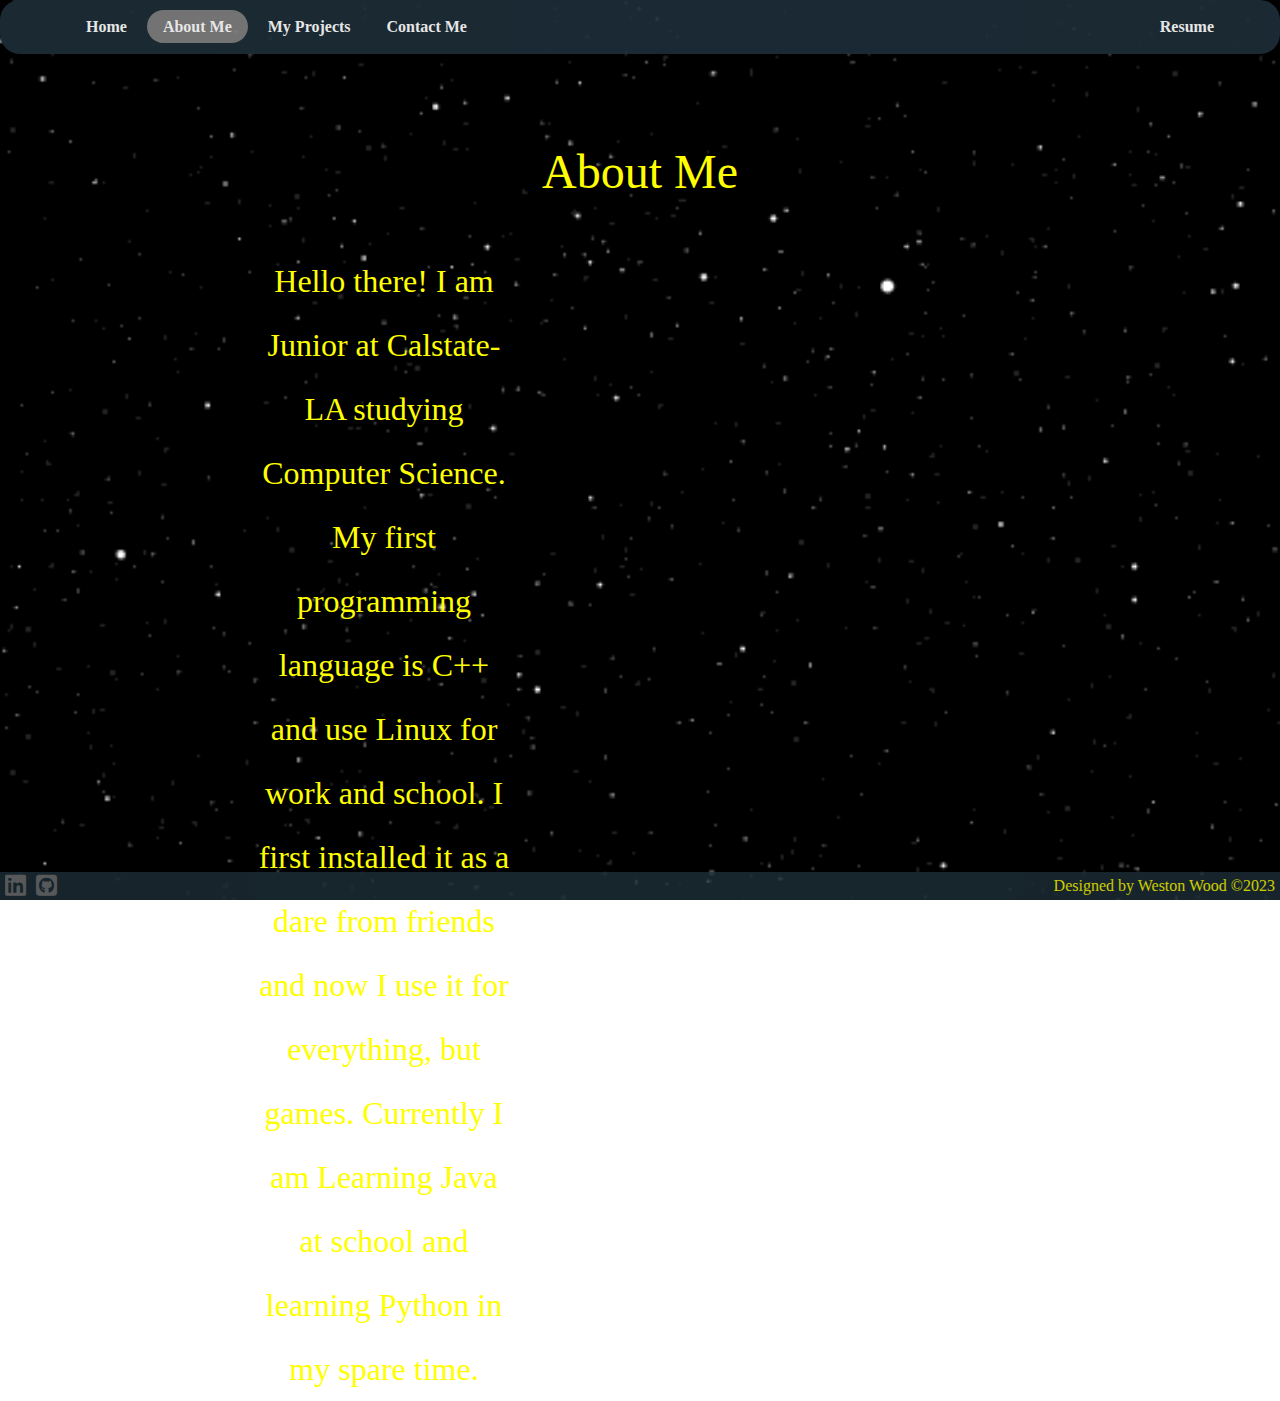
==== aboutMe.html @ 3f930ee4 "Wrote Summary for About Me page" ====
<!DOCTYPE html>
<html lang="en">
<head>
  <meta charset="UTF-8">
  <meta http-equiv="X-UA-Compatible" content="IE=edge">
  <meta name="viewport" content="width=device-width, initial-scale=1">
  <meta http-equiv="cache-control" content="no-cache">
  <meta http-equiv="Pragma" content="no-cache" />
  <meta http-equiv="Expires" content="0"/>

  <link rel="stylesheet" href="styles.css">
  <link rel="stylesheet" href="https://cdnjs.cloudflare.com/ajax/libs/font-awesome/6.4.0/css/all.min.css">

  <title>Weston Wood - About Me</title>
</head>
<body>
  <div class="gifBackground"></div>

  <header>
    <div class="header">
      <nav>
        <a href="index.html">Home</a>
        <a href="#" class="isActive">About Me</a>
        <a href="projects.html">My Projects</a>
        <a href="contactMe.html">Contact Me</a>

      </nav>
    </div>
      <a class="cta" href="General Resume.pdf">Resume</a>
    </div>
  </header>

  <div class="amContainer">
    <div class="amTitle">
      <h1>About Me</h1>
    </div>
    <div class="amSummary">
      <p>Hello there! I am Junior at Calstate-LA studying Computer Science. My first programming language is
        C++ and use Linux for work and school. I first installed it as a dare from friends and now I use it for
        everything, but games. Currently I am Learning Java at school and learning Python in my spare time.
      </p>
    </div>


  </div>

  <footer>
    <div class="footerContent">
      <div class="iconContainer">
        <a href="https://www.linkedin.com/in/weston-wood-20906a20b/" class="iconLinkedIn" style="color:grey" target="blank"><i class="fa-brands fa-linkedin fa-xl"></i></a>
        <a href="https://github.com/dokokitsune" class="iconGitHub" style="padding-left: 10px; color:grey" target="blank"> <i class="fa-brands fa-square-github fa-xl"></i></a>

      </div>

      <div class="footerText">
        <p>Designed by Weston Wood &#169;2023</p>
      </div>

    </div>
  </footer>

</body>
</html>
---- styles.css ----
:root{
  /* Color variables */
  --barColor: rgb(29, 46, 56);
}

*{
  box-sizing: border-box;
  margin: 0;
  padding: 0;
  font-family: Georgia, 'Times New Roman', Times, serif;
  font-weight: 500;
}

.gifBackground{
  position: absolute;

  width: 100%;
  height: 100%;

  background-image: url('background.gif');

  background-size: cover;
  background-position: center;
}

/* Universal Header */

header{
  position: relative;
  display: flex;
  justify-content: space-between;
  align-items: center;

  opacity: 0.9;
  border-radius: 20px;

  background-color: var(--barColor);
  border-color: rgb(16, 34, 83);

  padding: 10px 50px;


  color:aliceblue;


}

.header{
  display: inline-block;
  padding: 0px 20px;

}

.header a{
  color: white;
  font-weight: 600;

  text-decoration: none;
  transition: 0.4s;
  padding: 8px 16px;
  border-radius: 99px;

}

.header a.isActive, .header a:hover {
  z-index: 99;
  background-color: gray;
}

.cta{
  text-decoration: none;
  border: none;
  border-radius: 25px;
  color: white;
  background-color: var(--barColor);
  padding: 8px 16px;
  font-weight: 600;
}

.cta:hover{
  transition: 0.4s;
  background-color: gray;


}


/* Homepage */

.containerBox{
  position: relative;
  display: grid;
  row-gap: 5vh;

  grid-template-columns:  20vw 20vw 20vw 20vw 20vw;



}

.nameTitle{
  grid-column: 2 / span 3;

  display: flex;
  justify-items: center;
  justify-content: center;



  margin-top: 5vh;
  font-size: 52px;

  opacity: 0.8;

  width:  auto;
  height: auto;

  letter-spacing: 5px;
  color:yellow;



}

.photo{
  grid-row-start: 2;
  grid-column: 2;
  justify-self: center;

  width: 300px;
  height: 400px;

}


.mySkills{
  justify-content: center;
  justify-self: center;
  grid-row:2;
  grid-column: 4;


  border-radius: 25px;
  background-color: cadetblue;
  opacity: 0.8;
  width: 15vw;
  height: auto;
}

.mySkills h1{
  text-align: center;
  text-decoration: underline;
  font-size:x-large;
  padding-bottom: 10px;

}

.mySkills h2{
  text-align: center;
  text-decoration: underline;
  padding-bottom: 10px;

}


.mySkills li{
  padding: 10px;
  display: list-item;
  padding-left: 50px;

  list-style-type: disc;
  list-style-position: inside;
  font-size: large;

}

.summary{
  grid-area: summary;
  grid-row: 3;
  grid-column: 2 / span 3;
  grid-template-columns: summary 10px;
  text-align: center;

  font-size: 28px;
  line-height: 2;
  color: yellow;
}


/* Contact me */

.contactContainer{
  position: relative;
}

.contactContainer h1{
  padding-top: 10vh;
  font-size: xx-large;
  color:yellow;
  display: flex;
  justify-content: center;
}

.contactForm{
  max-width: 600px;
  margin:auto;
  padding: 0 20px;
  overflow:hidden;
}

.contactFormText{
  display: block;
  width: 100%;
  margin: 25px 0;
  padding: 20px 40px;
}

textarea.contactFormText{
  resize:none;
  height: 140px;
}

.contactForm-Btn{
  float: right;
  background-color: grey;
  color: white;
  border:none;
  border-radius: 20px;
  padding: 10px;
  cursor: pointer;
  transition: 0.5s;
}

.contactForm-Btn:hover{
  background-color: slategray;
}


/* about me */

.amContainer{
  display: grid;
  grid-template-columns: 20vw 20vw 20vw 20vw 20vw;
  row-gap: 50px;
  position: relative;


}

.amTitle{
  display: flex;
  grid-column: 3;
  margin-top: 7vw;
  justify-content: center;

}

.amTitle h1{
  color: yellow;
  font-size: 48px;
}

.amSummary{
  grid-row: 2;
  grid-column: 2;
  font-size: xx-large;
  line-height: 2;
}

.amSummary p{
  text-align: center;
  color: yellow;

}



 /* Universal Footer */

.footerContent{
  position: absolute;
  background-color: var(--barColor);
  opacity: 0.8;
  display: flex;
  bottom: 0;
  left: 0;
  right: 0;

  height: auto;
  width: 100vw;


}

.footerText{

  padding-right: 5px;
  margin-left: auto;
  margin-top: auto;
  margin-bottom: auto;
  color:yellow;


}

.iconContainer{
  opacity: 0.8;
  display: flex;
  padding: 5px;
}
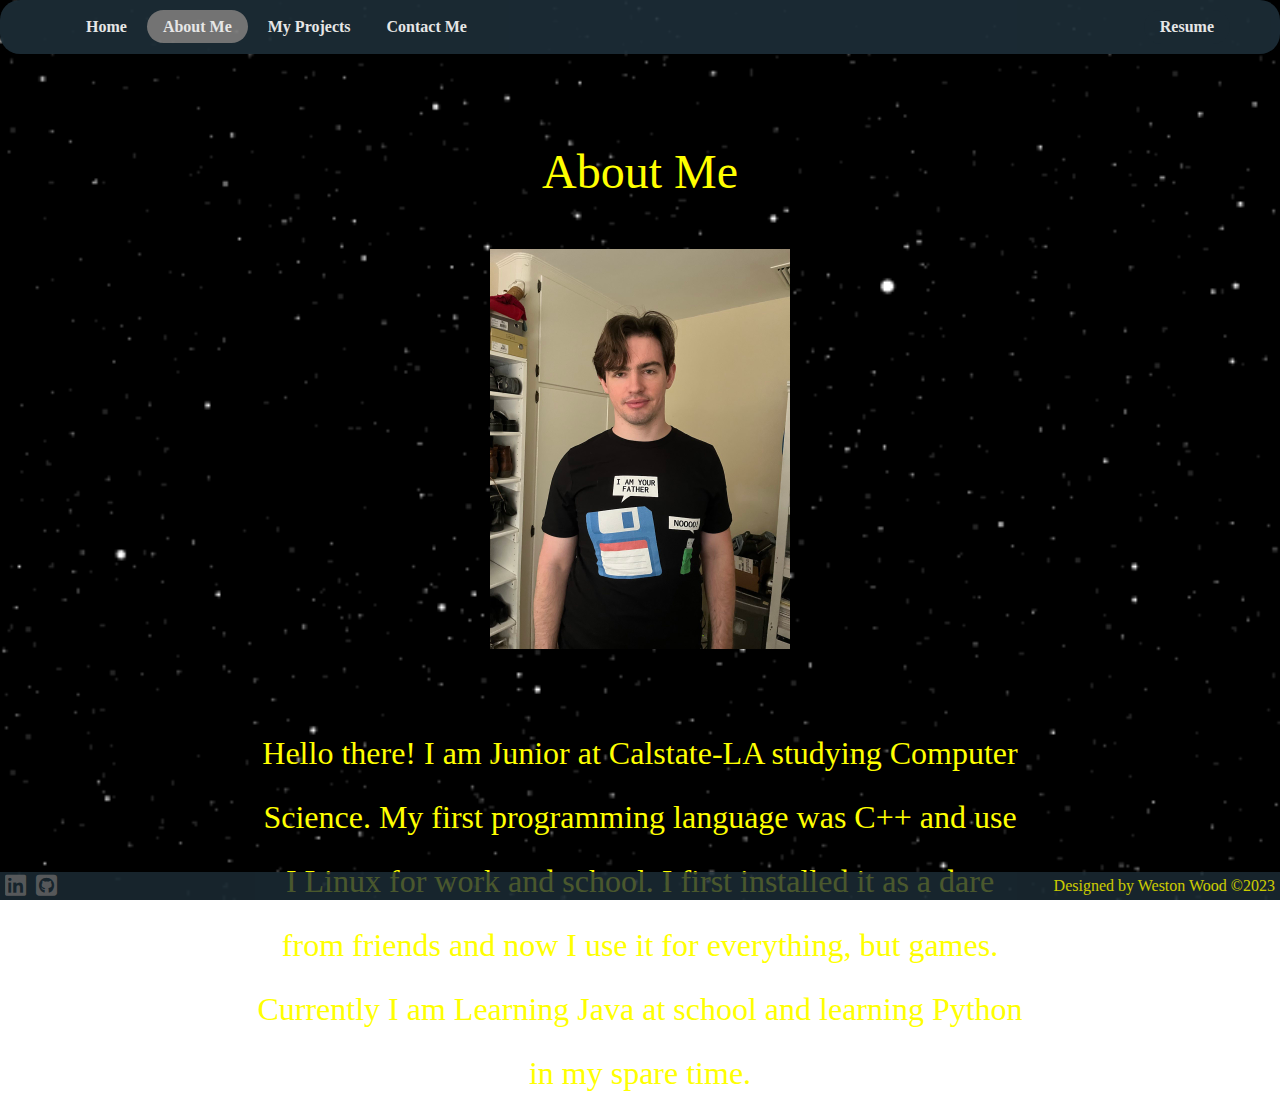
==== commit 962c4c83: "Reformated About Me page" ====
--- a/aboutMe.html
+++ b/aboutMe.html
@@ -35,10 +35,14 @@
       <h1>About Me</h1>
     </div>
     <div class="amSummary">
-      <p>Hello there! I am Junior at Calstate-LA studying Computer Science. My first programming language is
-        C++ and use Linux for work and school. I first installed it as a dare from friends and now I use it for
+      <p>Hello there! I am Junior at Calstate-LA studying Computer Science. My first programming language was
+        C++ and use I Linux for work and school. I first installed it as a dare from friends and now I use it for
         everything, but games. Currently I am Learning Java at school and learning Python in my spare time.
       </p>
+    </div>
+
+    <div class="amPhoto">
+      <img src="aboutMePhoto.jpg" width="300px" height="400px">>
     </div>
 
 
--- a/styles.css
+++ b/styles.css
@@ -261,8 +261,8 @@
 }
 
 .amSummary{
-  grid-row: 2;
-  grid-column: 2;
+  grid-row: 3;
+  grid-column: 2 / span 3;
   font-size: xx-large;
   line-height: 2;
 }
@@ -270,6 +270,13 @@
 .amSummary p{
   text-align: center;
   color: yellow;
+
+}
+
+.amPhoto{
+  grid-row: 2;
+  grid-column: 3;
+  justify-self: center;
 
 }
 
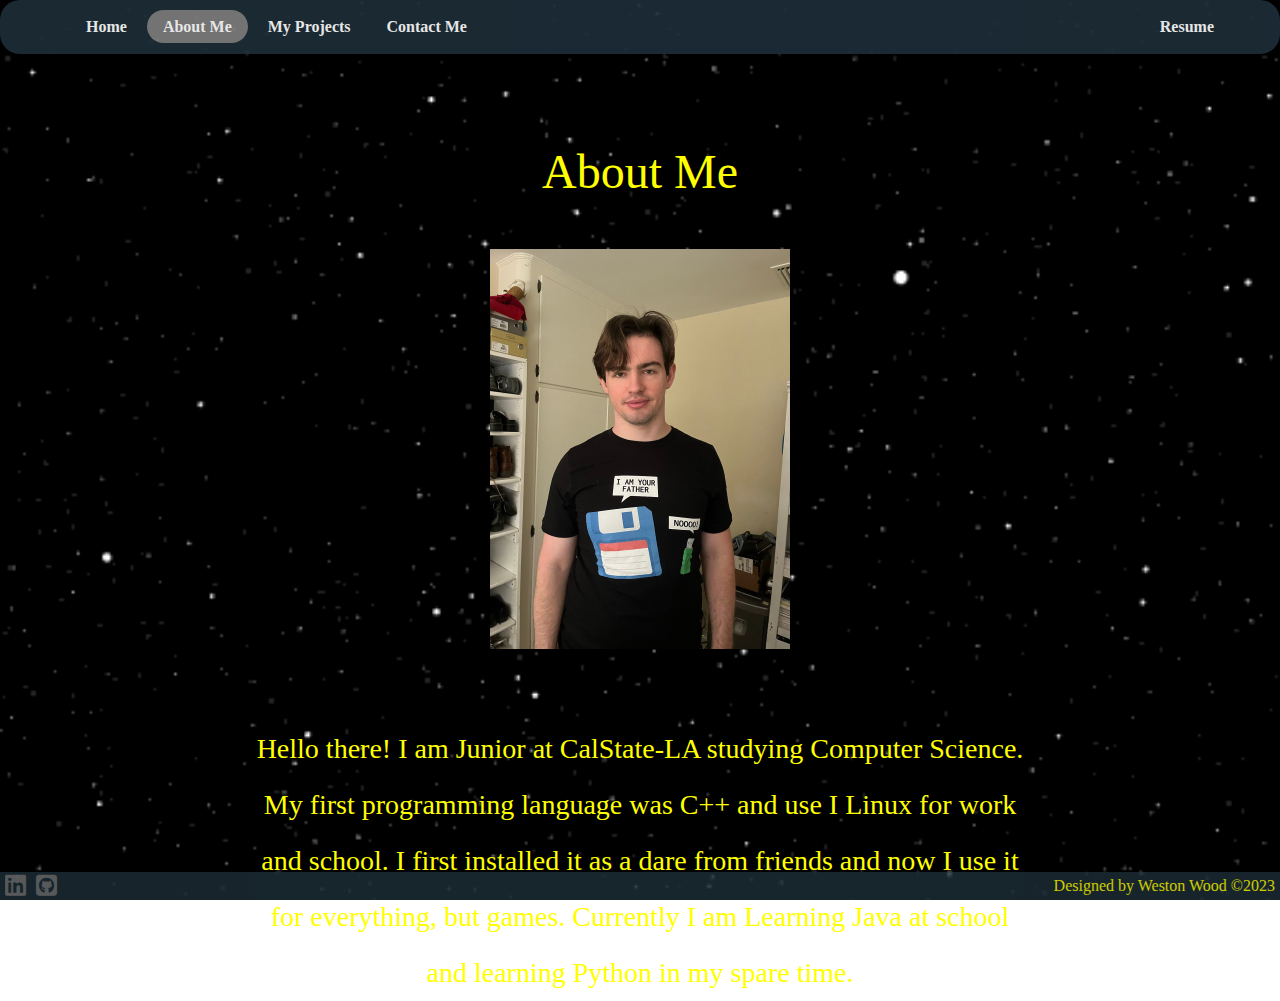
==== commit 79bf8ad4: "Fixed Spelling" ====
--- a/aboutMe.html
+++ b/aboutMe.html
@@ -35,7 +35,7 @@
       <h1>About Me</h1>
     </div>
     <div class="amSummary">
-      <p>Hello there! I am Junior at Calstate-LA studying Computer Science. My first programming language was
+      <p>Hello there! I am Junior at CalState-LA studying Computer Science. My first programming language was
         C++ and use I Linux for work and school. I first installed it as a dare from friends and now I use it for
         everything, but games. Currently I am Learning Java at school and learning Python in my spare time.
       </p>
--- a/styles.css
+++ b/styles.css
@@ -140,6 +140,7 @@
   grid-column: 4;
 
 
+
   border-radius: 25px;
   background-color: cadetblue;
   opacity: 0.8;
@@ -163,10 +164,15 @@
 }
 
 
+.mySkills ul{
+  display: table;
+  margin: 0 auto;
+}
+
 .mySkills li{
   padding: 10px;
-  display: list-item;
-  padding-left: 50px;
+
+
 
   list-style-type: disc;
   list-style-position: inside;
@@ -175,7 +181,6 @@
 }
 
 .summary{
-  grid-area: summary;
   grid-row: 3;
   grid-column: 2 / span 3;
   grid-template-columns: summary 10px;
@@ -209,9 +214,9 @@
 }
 
 .contactFormText{
-  display: block;
+
   width: 100%;
-  margin: 25px 0;
+  margin: 20px 0;
   padding: 20px 40px;
 }
 
@@ -263,7 +268,7 @@
 .amSummary{
   grid-row: 3;
   grid-column: 2 / span 3;
-  font-size: xx-large;
+  font-size: 28px;
   line-height: 2;
 }
 
@@ -280,6 +285,48 @@
 
 }
 
+/* Projects */
+
+.projectContainer{
+  position: relative;
+  display: grid;
+  grid-template-columns: 20vw 20vw 20vw 20vw 20vw;
+}
+
+.projectTitle{
+  grid-column: 3;
+  text-align: center;
+  padding-top: 7vh;
+  padding-bottom: 50px;
+  font-size: x-large;
+}
+
+.projectTitle h1{
+  color: yellow;
+}
+
+.projectPhoto{
+  display: flex;
+  grid-row: 2;
+  grid-column: 3;
+  justify-content: center;
+
+}
+
+.projectSummary{
+  grid-column: 2/ span 3;
+  grid-row: 3;
+  text-align: center;
+  padding-top: 50px;
+  line-height: 2;
+  font-size: 28px;
+
+}
+
+.projectSummary p{
+  color:yellow;
+}
+
 
 
  /* Universal Footer */
@@ -292,7 +339,6 @@
   bottom: 0;
   left: 0;
   right: 0;
-
   height: auto;
   width: 100vw;
 
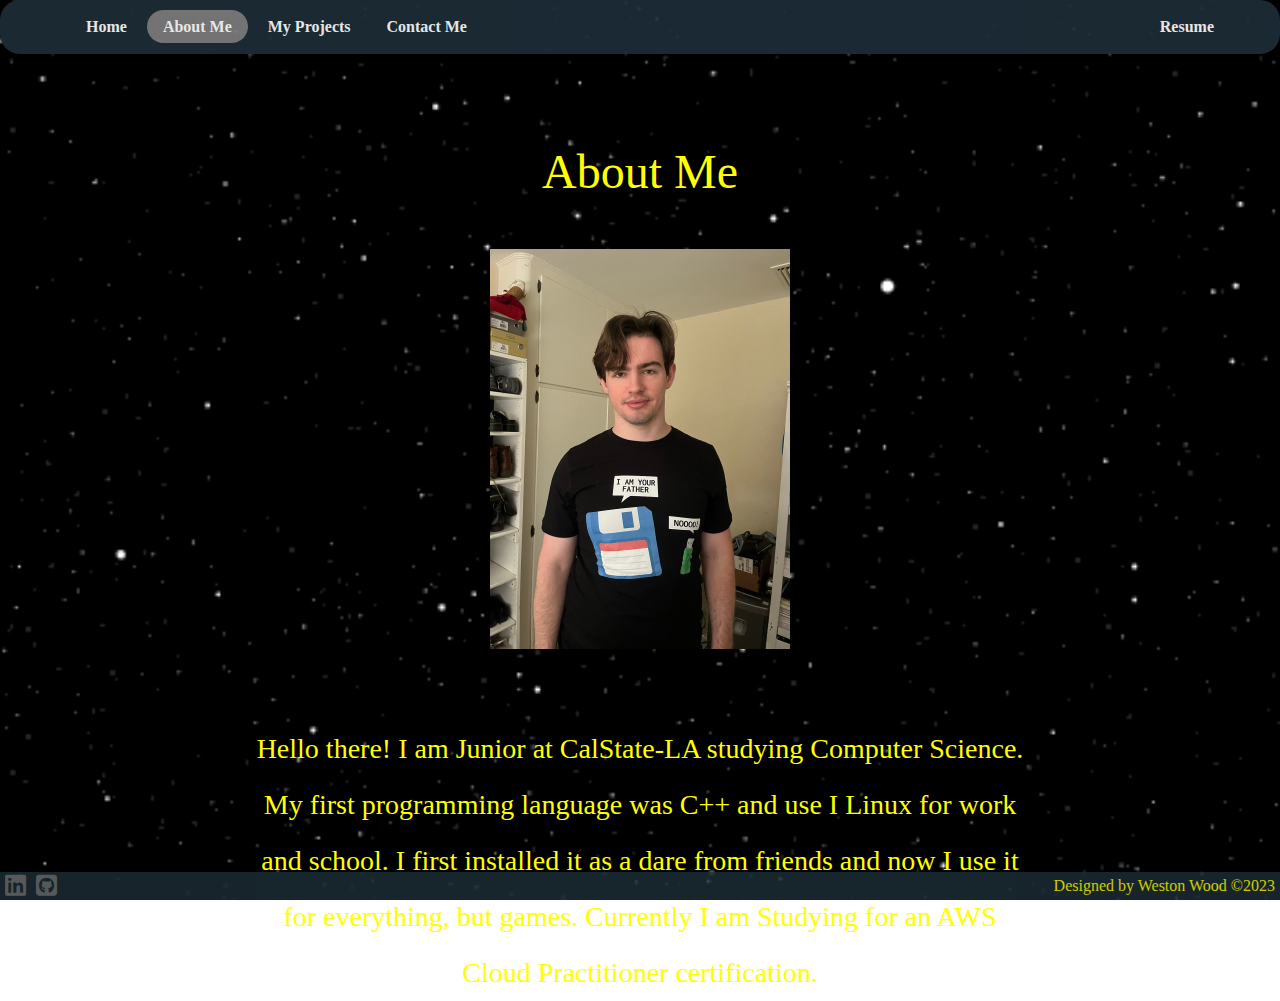
==== commit 914551a4: "Updated Summary" ====
--- a/aboutMe.html
+++ b/aboutMe.html
@@ -37,7 +37,7 @@
     <div class="amSummary">
       <p>Hello there! I am Junior at CalState-LA studying Computer Science. My first programming language was
         C++ and use I Linux for work and school. I first installed it as a dare from friends and now I use it for
-        everything, but games. Currently I am Learning Java at school and learning Python in my spare time.
+        everything, but games. Currently I am Studying for an AWS Cloud Practitioner certification.
       </p>
     </div>
 
--- a/styles.css
+++ b/styles.css
@@ -327,6 +327,13 @@
   color:yellow;
 }
 
+.ribbon{
+  position: absolute;
+  display: flex;
+  bottom: 25px;
+  right: 0;
+}
+
 
 
  /* Universal Footer */
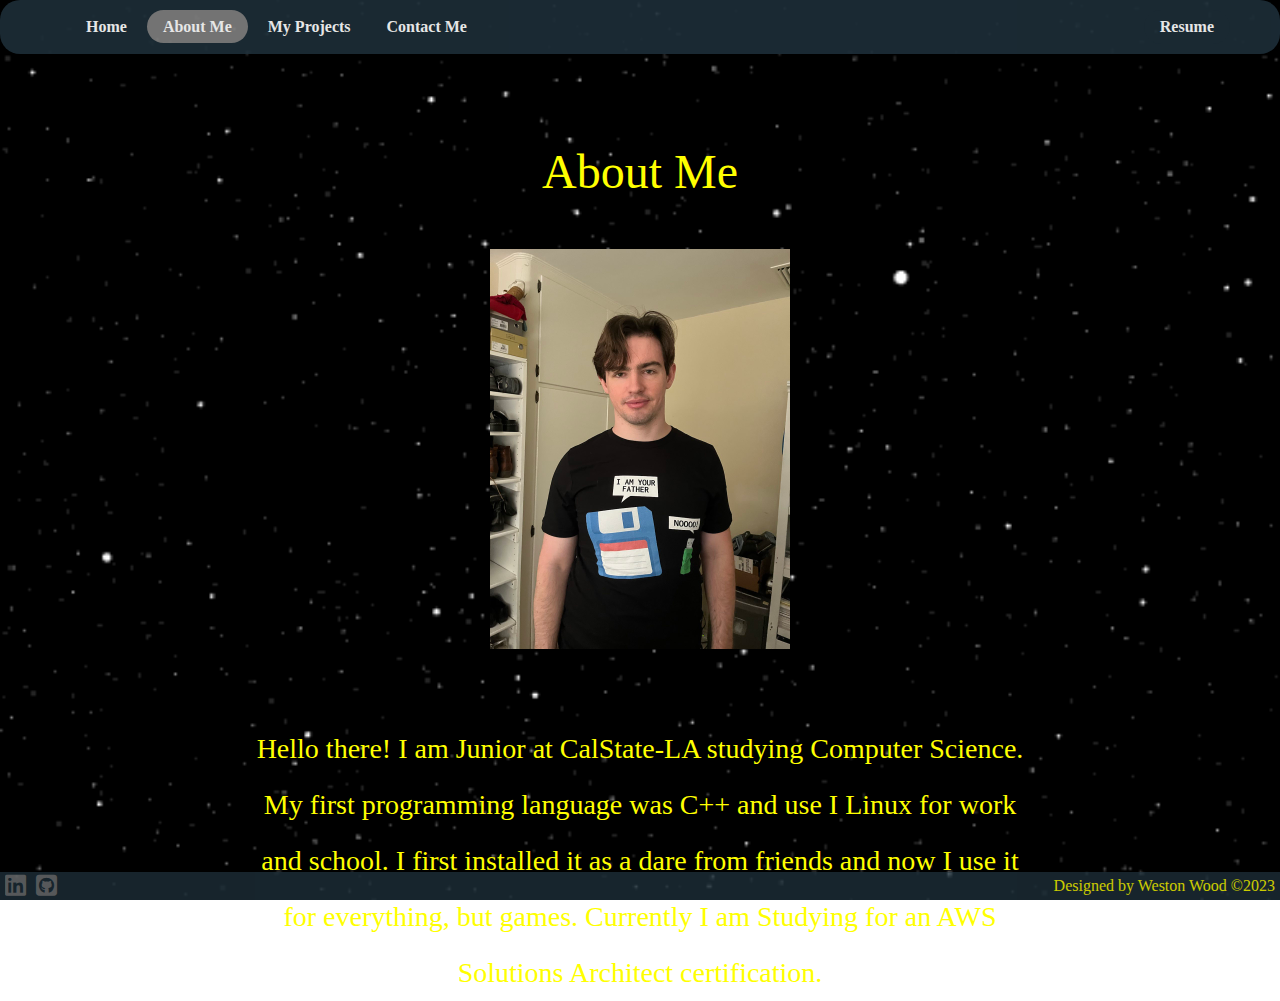
==== commit 6d881b42: "Updated Summary" ====
--- a/aboutMe.html
+++ b/aboutMe.html
@@ -37,7 +37,7 @@
     <div class="amSummary">
       <p>Hello there! I am Junior at CalState-LA studying Computer Science. My first programming language was
         C++ and use I Linux for work and school. I first installed it as a dare from friends and now I use it for
-        everything, but games. Currently I am Studying for an AWS Cloud Practitioner certification.
+        everything, but games. Currently I am Studying for an AWS Solutions Architect certification.
       </p>
     </div>
 
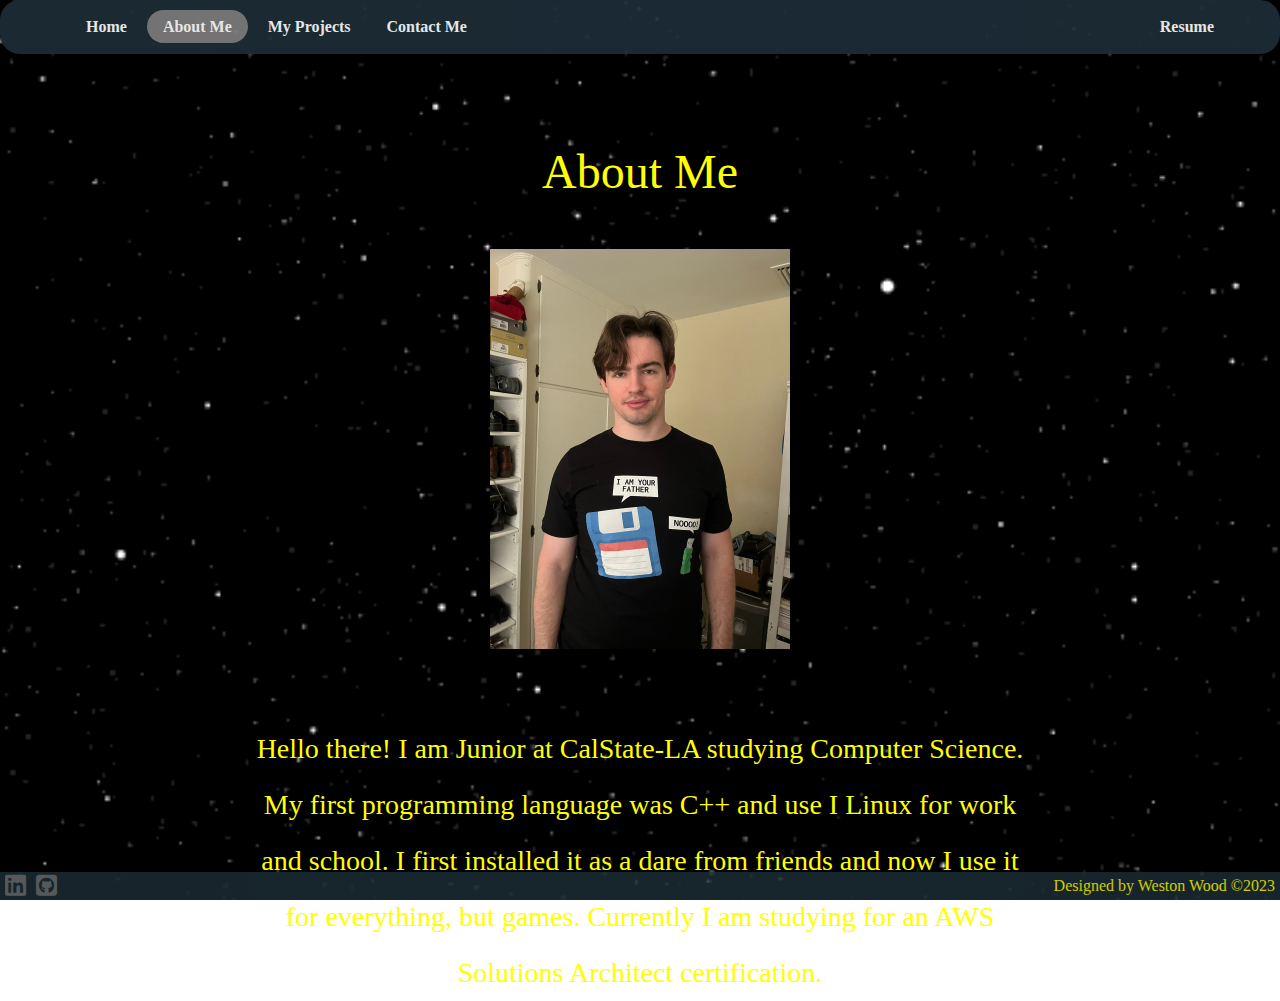
==== commit 69e6b0ce: "Fixed typo on Summary" ====
--- a/aboutMe.html
+++ b/aboutMe.html
@@ -37,7 +37,7 @@
     <div class="amSummary">
       <p>Hello there! I am Junior at CalState-LA studying Computer Science. My first programming language was
         C++ and use I Linux for work and school. I first installed it as a dare from friends and now I use it for
-        everything, but games. Currently I am Studying for an AWS Solutions Architect certification.
+        everything, but games. Currently I am studying for an AWS Solutions Architect certification.
       </p>
     </div>
 
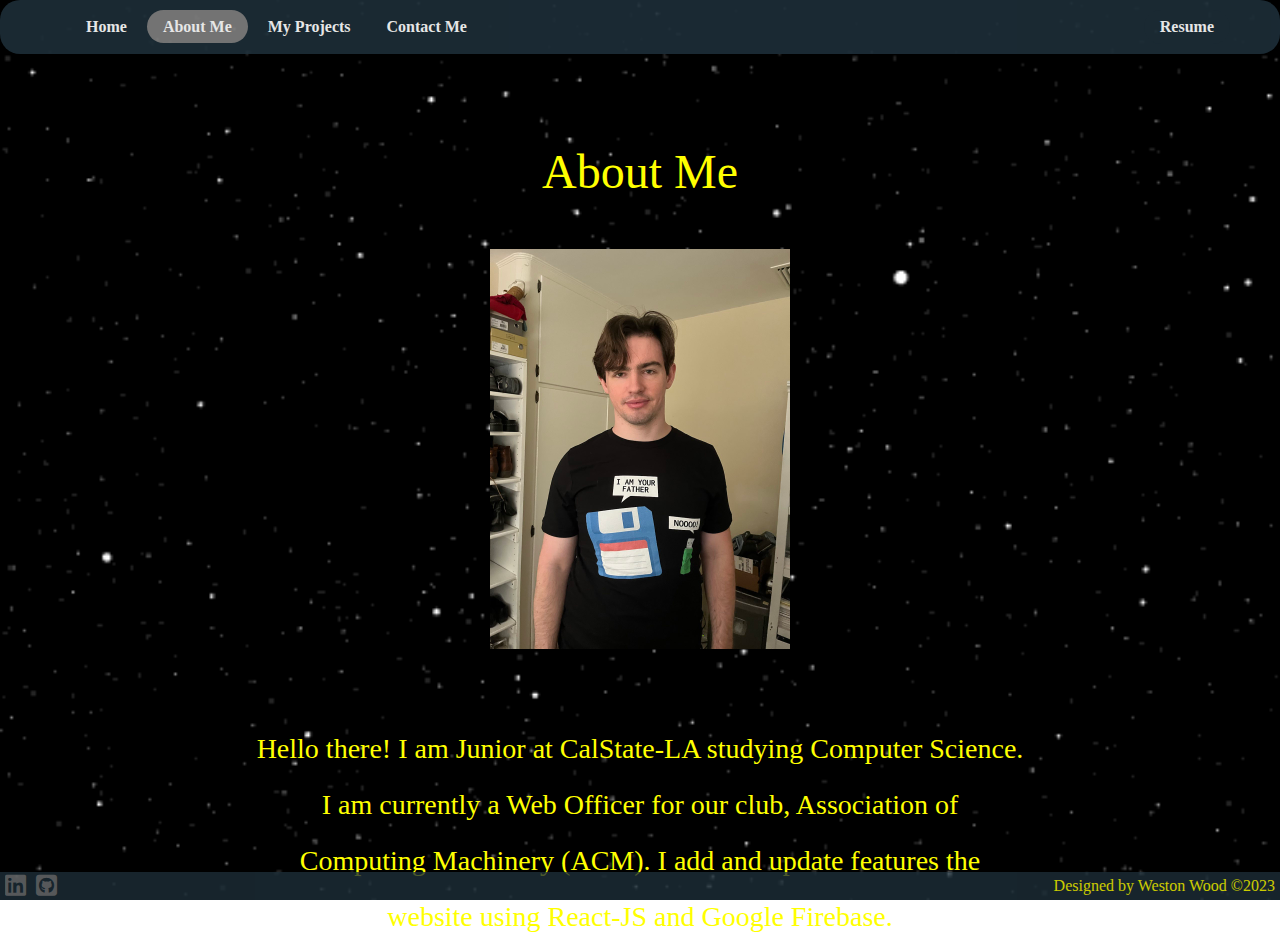
==== commit e2bf60fb: "Updated Home and About Me page" ====
--- a/aboutMe.html
+++ b/aboutMe.html
@@ -26,7 +26,7 @@
 
       </nav>
     </div>
-      <a class="cta" href="General Resume.pdf">Resume</a>
+        <a class="cta" href="Tech Resume.pdf">Resume</a>
     </div>
   </header>
 
@@ -35,9 +35,9 @@
       <h1>About Me</h1>
     </div>
     <div class="amSummary">
-      <p>Hello there! I am Junior at CalState-LA studying Computer Science. My first programming language was
-        C++ and use I Linux for work and school. I first installed it as a dare from friends and now I use it for
-        everything, but games. Currently I am studying for an AWS Solutions Architect certification.
+      <p>Hello there! I am Junior at CalState-LA studying Computer Science. I am currently a Web Officer for our club,
+        Association of Computing Machinery (ACM). I add and update features the website using React-JS and 
+        Google Firebase.
       </p>
     </div>
 
